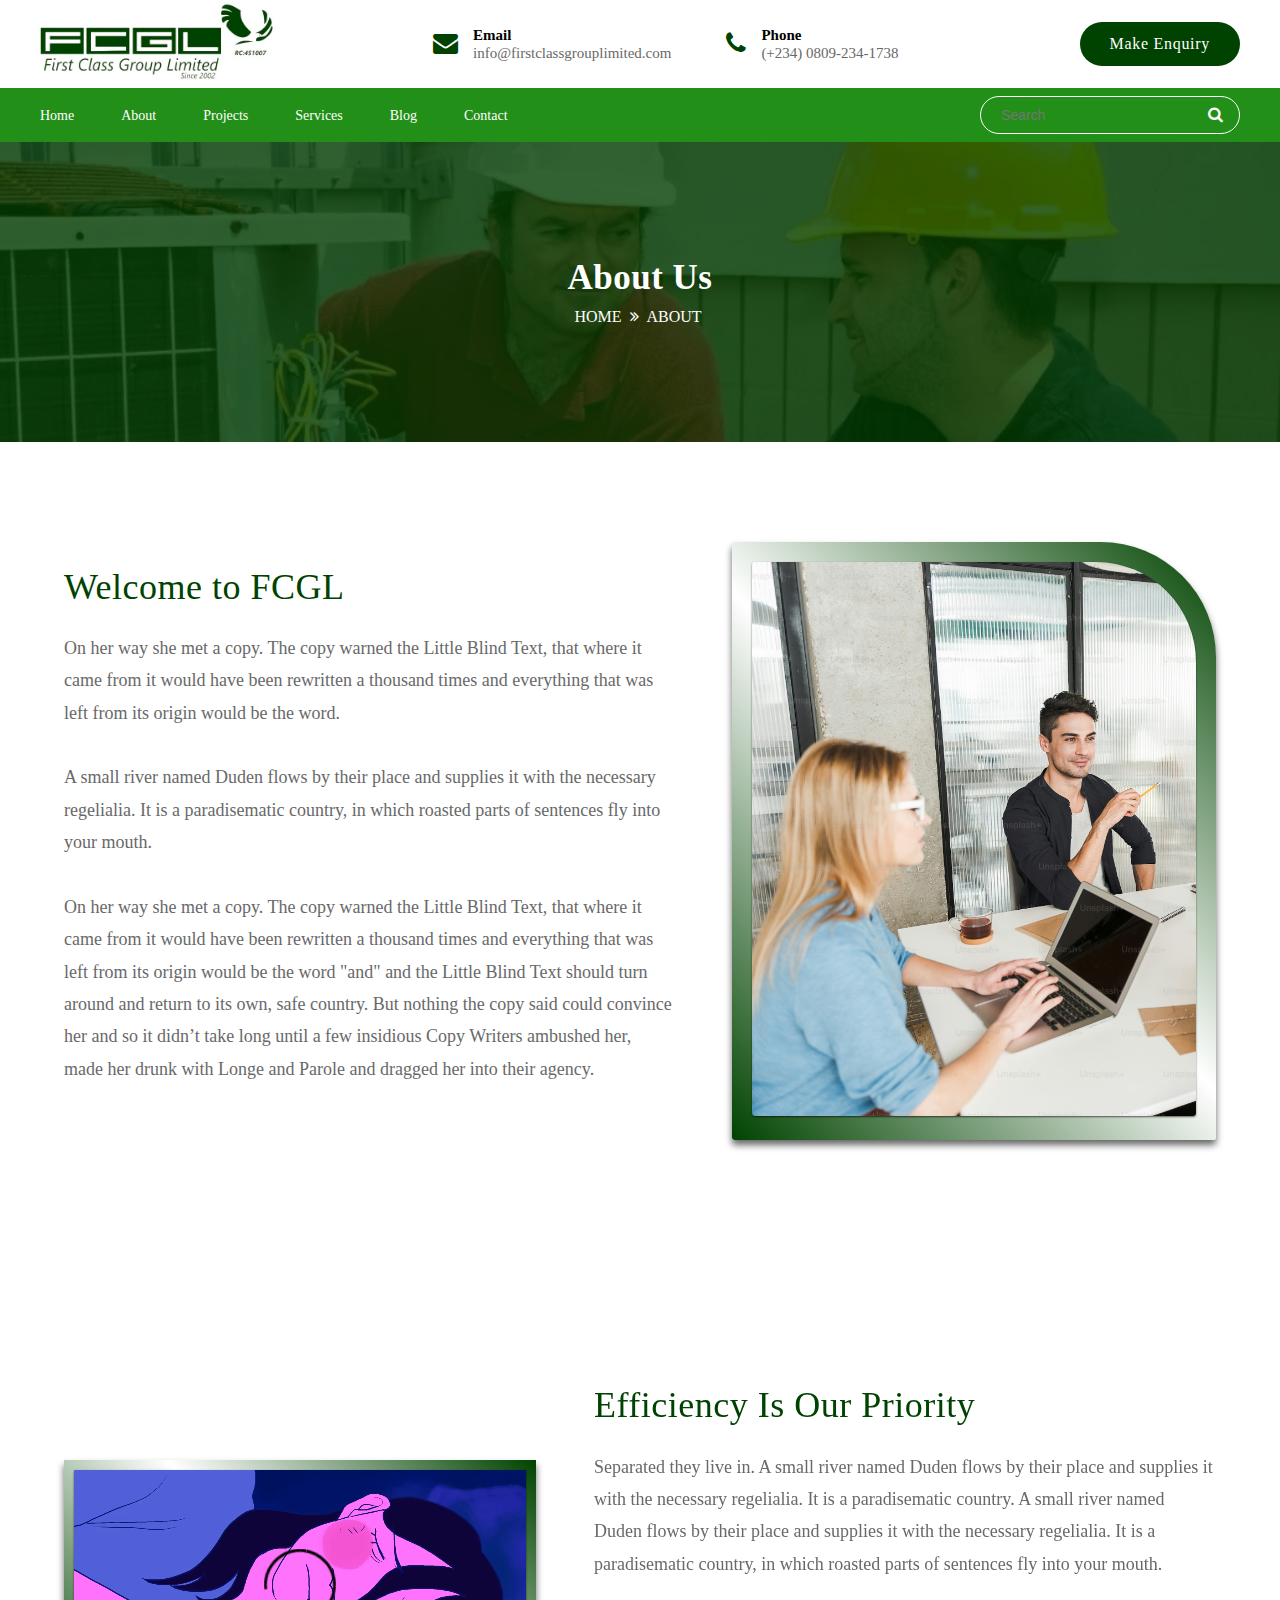
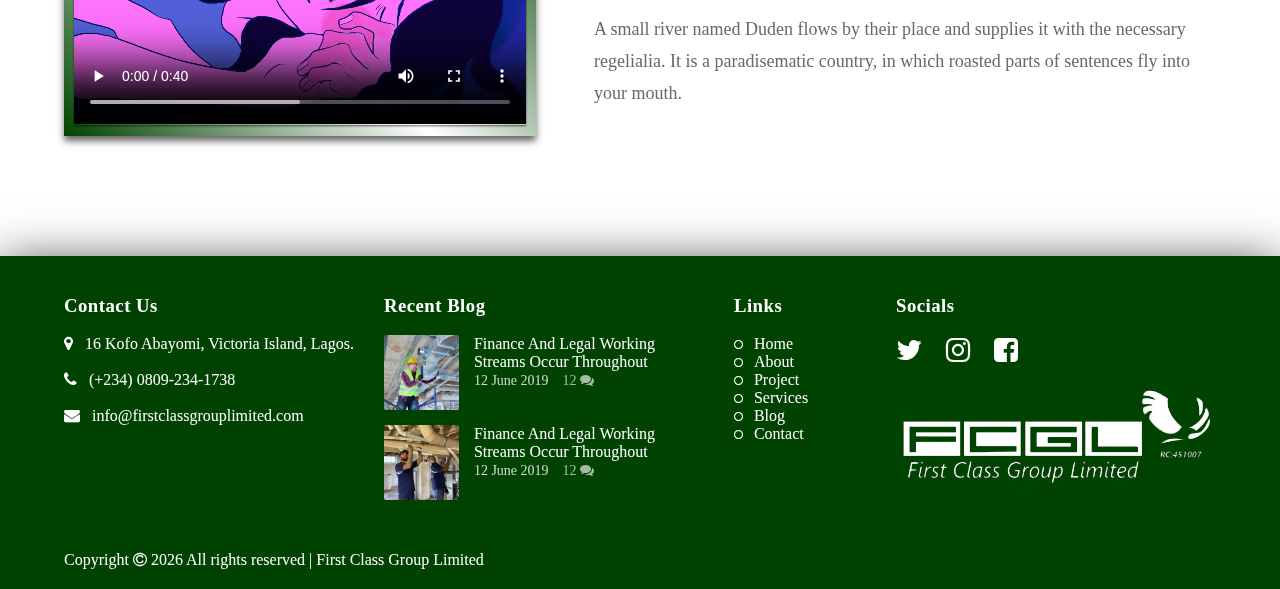
==== about.html @ 384cbd84 "new commit" ====
<!DOCTYPE html>
<html lang="en">
    <head>
        <meta charset="UTF-8" />
        <meta name="viewport" content="width=device-width, initial-scale=1.0">
        <link rel="stylesheet" href="https://cdnjs.cloudflare.com/ajax/libs/font-awesome/4.7.0/css/font-awesome.min.css">
        <script src="https://ajax.googleapis.com/ajax/libs/jquery/3.7.1/jquery.min.js"></script>
        <link rel="stylesheet" href="css/index.css">
        <link rel="stylesheet" href="css/about.css">
        <link rel="icon" type="image/x-icon" href="favicon.png">
        <title>First Class Group Limited</title>
    </head>
    <body id="body">
        <!--HEADER BAR-->
        <div class="header">
            <!--HEADER LOGO-->
            <div class="logo"><img src="img/logo.jpg"></div>
            <!---->
            
            <!--HEADER EMAIL-->
            <div class="header-email">
                <i class="fa fa-envelope"></i>
                <div>
                    <b>Email</b><br>
                    <a href="">info@firstclassgrouplimited.com</a>
                </div>
            </div>
            <!---->
            
            <!--HEADER PHONE-->
            <div class="header-phone">
                <i class="fa fa-phone"></i>
                <div>
                    <b>Phone</b><br>
                    <a href="">(+234) 0809-234-1738</a>
                </div>
            </div>
            <!---->
            
            <!--MAKE ENQUIRY-->
            <a class="enquiry-btn" href="">Make Enquiry</a>
            <!---->
        </div>
        <!--HEADER BAR END-->
        
        <!--NAVIGATION BAR-->
        <div class="nav">
            
            <!--NAV LINK END-->
            <div class="nav-links">
                <a href="index.html">Home</a>
                <a href="about.html">About</a>
                <a href="">Projects</a>
                <a href="">Services</a>
                <a href="">Blog</a>
                <a href="">Contact</a>
            </div>
            <!---->
            
            <!--NAV SEARCH-->
            <div class="nav-search">
                <input type="text" name="q" id="search" placeholder="Search">
                <button><i class="fa fa-search"></i></button>
            </div>
            <!---->
            
        </div>
        <!--NAVIGATION BAR END-->
        
        <!--LOADING SCREEN-->
        <div id="loader" class="loader-container">
            <div class="loader">
                <div class="inner-circle"></div>
            </div>
        </div>
        <!--LOADING SCREEN END-->
        
        <!--MOBILE NAV BAR-->
        <div class="nav-mobile">
            <div class="nav-logo"><img src="img/logo.jpg"></div>
            <div class="menu-icon"><button id="menu-button"><span>MENU</span><i class="fa fa-bars"></i></button></div>
        </div>
        <!--MOBILE NAV BAR END-->
        
        <!--ABOUT BANNER-->
        <div class="about-banner">
            <div class="about-banner-cont">
                <h1>About Us</h1>
                <span><a href="index.html">HOME</a>&nbsp;&nbsp;<i class="fa fa-angle-double-right"></i>&nbsp;&nbsp;ABOUT&nbsp;</span>
            </div>
        </div>
        <!--ABOUT BANNER END-->
        
        <!--ABOUT SECTION ONE-->
        <div class="about-sec1">
            <div class="half1">
                <h1>Welcome to FCGL</h1>
                <p>On her way she met a copy. 
                    The copy warned the Little Blind Text, 
                    that where it came from it would have been 
                    rewritten a thousand times and everything that was 
                    left from its origin would be the word.
                    <br><br>
                    A small river named Duden flows by their place and supplies it with the necessary regelialia. 
                    It is a paradisematic country, in which roasted parts of sentences fly into your mouth.
                    <br><br>
                    On her way she met a copy. 
                    The copy warned the Little Blind Text, 
                    that where it came from it would have been 
                    rewritten a thousand times and everything that 
                    was left from its origin would be the word "and" 
                    and the Little Blind Text should turn around and return to its own, 
                    safe country. But nothing the copy said could convince her and so it 
                    didn’t take long until a few insidious Copy Writers ambushed her, 
                    made her drunk with Longe and Parole and dragged her into their agency.
                </p>
            </div>
            <div class="half2">
                <img src="img/about/img.jpeg">
            </div>
        </div>
        <!--ABOUT SECTION ONE END-->
        
        <!--ABOUT SECTION TWO-->
            <div class="about-sec2">
                <div class="half3">
                    <video width="100%" controls>
                        <source src="vid/vid.mp4" type="video/mp4">
                        Sorry, Your browser does not support HTML video.
                    </video>
                </div>
                <div class="half4">
                    <h1>Efficiency Is Our Priority</h1>
                    <p>
                        Separated they live in. A small river named Duden flows by their place and 
                        supplies it with the necessary regelialia. It is a paradisematic country. 
                        A small river named Duden flows by their place and supplies it with the necessary regelialia. 
                        It is a paradisematic country, in which roasted parts of sentences fly into your mouth.
                        <br><br>
                        A small river named Duden flows by their place and supplies it with the necessary regelialia. 
                        It is a paradisematic country, in which roasted parts of sentences fly into your mouth.
                    </p>
                </div>
            </div>
        <!--ABOUT SECTION TWO END-->
        
        <!--FOOTER-->
            <div class="footer">
                <div class="footer-cont">
                    <div class="f-contact">
                        <h3>Contact Us</h3>
                        <span><i class="fa fa-map-marker"></i>&nbsp;&nbsp;&nbsp;<a href="">16 Kofo Abayomi, Victoria Island, Lagos.</a></span><br><br>
                        <span><i class="fa fa-phone"></i>&nbsp;&nbsp;&nbsp;<a href="">(+234) 0809-234-1738</a></span><br><br>
                        <span><i class="fa fa-envelope"></i>&nbsp;&nbsp;&nbsp;<a href="">info@firstclassgrouplimited.com</a></span>
                    </div>
                    <div class="f-rb">
                        <h3>Recent Blog</h3>
                        <div class="frb-sub">
                            <img src="img/frb/one.jpg">
                            <div>
                                <a href="">Finance And Legal Working Streams Occur Throughout</a><br>
                                <span>12 June 2019&nbsp;&nbsp;&nbsp;&nbsp;<b>12&nbsp;<i class="fa fa-comments"></i></b></span>
                            </div>
                        </div>
                        <div class="frb-sub">
                            <img src="img/frb/two.jpeg">
                            <div>
                                <a href="">Finance And Legal Working Streams Occur Throughout</a><br>
                                <span>12 June 2019&nbsp;&nbsp;&nbsp;&nbsp;<b>12&nbsp;<i class="fa fa-comments"></i></b></span>
                            </div>
                        </div>
                    </div>
                    <div class="f-links">
                        <h3>Links</h3>
                        <i class="fa fa-genderless"></i><a href="index.html">Home</a><br>
                        <i class="fa fa-genderless"></i><a href="about.html">About</a><br>
                        <i class="fa fa-genderless"></i><a href="">Project</a><br>
                        <i class="fa fa-genderless"></i><a href="">Services</a><br>
                        <i class="fa fa-genderless"></i><a href="">Blog</a><br>
                        <i class="fa fa-genderless"></i><a href="">Contact</a>
                    </div>
                    <div class="f-social">
                        <h3>Socials</h3>
                        <div class="socials-cont">
                            <a href=""><i class="fa fa-twitter"></i></a>
                            <a href=""><i class="fa fa-instagram"></i></a>
                            <a href=""><i class="fa fa-facebook-square"></i></a>
                        </div>
                        <img src="img/invertlogo.jpg">
                    </div>
                </div>
                <br><br>
                <span class="copyright">Copyright <i class="fa fa-copyright"></i> <b style="font-weight: 500" id="current-year"></b> All rights reserved | First Class Group Limited</span>
            </div>
        <!--FOOTER END-->
        
        <!--SIDE MENU-->
            <div id="menu-main" class="side-menu-cont">
                <div id="menu" class="side-menu">
                    <img src="img/invertlogo.jpg">
                    <button id="close-menu"><i class="fa fa-close"></i></button>
                    <ul>
                        <li><i class="fa fa-genderless"></i><a href="index.html">Home</a></li>
                        <li><i class="fa fa-genderless"></i><a href="about.html">About</a></li>
                        <li><i class="fa fa-genderless"></i><a href="">Projects</a></li>
                        <li><i class="fa fa-genderless"></i><a href="">Services</a></li>
                        <li><i class="fa fa-genderless"></i><a href="">Blog</a></li>
                        <li><i class="fa fa-genderless"></i><a href="">Contact</a></li>
                    </ul>
                    <span>Copyright <i class="fa fa-copyright"></i> <b style="font-weight: 500" id="menu-current-year"></b> | First Class Group Limited</span>
                </div>
            </div>
        <!--SIDE MENU-->
        
        <!--JAVASCRIPT-->
            <script type="text/javascript">

                /* DECLARATIONS */
                let banner = document.getElementById("home-banner");
                /* DECLARATIONS END */

                /* LOADING SCREEN SCRIPT */
                if( document.readyState === "ready" || document.readyState === "complete" ) {
                    document.getElementById("loader").style.display = "none";
                }
                else {
                    document.onreadystatechange =()=> {
                        if( document.readyState === "complete" ) {
                            document.getElementById("loader").style.display = "none";
                        }
                    }
                }
                /* LOADING SCREEN SCRIPT END */
                
                /* CURRENT YEAR SCRIPT */
                document.getElementById("current-year").innerHTML = new Date().getFullYear();
                document.getElementById("menu-current-year").innerHTML = new Date().getFullYear();
                /* CURRENT YEAR SCRIPT END */
                
                /* OPEN AND CLOSE SIDE MENU */
                document.getElementById("menu-button").onclick =()=> {
                    document.getElementById("menu-main").style.left = "0";
                    document.getElementById("menu").style.left = "0";
                    document.getElementById("body").style.overflow = "hidden";
                }
                
                document.getElementById("close-menu").onclick =()=> {
                    document.getElementById("menu-main").style.left = "-100%";
                    document.getElementById("menu").style.left = "-100%";
                    document.getElementById("body").style.overflow = "unset";
                }
                /* OPEN AND CLOSE SIDE MENU */
                
            </script>
        <!--JAVASCRIPT-->
    </body>
</html>
---- css/index.css ----
/*--BODY--*/
body {
    margin: 0;
    display: flex;
    flex-direction: column;
    font-family: Source Sans Pro;
    background: #004300;
}
/*--BODY END--*/

/*--HEADER BAR--*/
.header {
    background: white;
    display: flex;
    padding: 2px 35px
}

.logo {
    width: 20%;
    min-width: 200px;
    margin-right: 10%;
}

.logo img {
    width: 100%;
}

.header-email {
    display: flex;
    justify-content: center;
    align-items: center;
    margin: 0 20px;
}

.header-email i {
    font-size: 25px; 
    color: #004300;
    margin: 0 15px
}

.header-email b {
    font-size: 15px;
}

.header-email a {
    font-size: 15px;
    text-decoration: none;
    color: dimgrey;
}

.header-email a:hover {
    text-decoration: underline
}

.header-phone {
    display: flex;
    justify-content: center;
    align-items: center;
    margin: 0 20px;
}

.header-phone i {
    font-size: 25px; 
    color: #004300;
    margin: 0 15px
}

.header-phone b {
    font-size: 15px;
}

.header-phone a {
    font-size: 15px;
    text-decoration: none;
    color: dimgrey;
}

.header-phone a:hover {
    text-decoration: underline;
}

.enquiry-btn {
    position: absolute;
    right: 0;
    background: #004300;
    margin-right: 40px;
    justify-content: center;
    align-self: center;
    letter-spacing: 0.7px;
    padding: 13px 30px;
    text-decoration: none;
    color: white;
    border-radius: 40px;
}

.enquiry-btn:hover {
    background: white;
    color: #004300;
    box-shadow: 0 5px 7px 0 rgba(0,0,0,0.3);
    transition: 0.2s;
}

@media screen and (max-width: 1100px) {
    
    .logo {
        margin-right: 7%;
        min-width: unset;
    }
    
    .header-email {
        margin-left: 0;
        margin-right: 20px;
    }
    
    .header-email i {
        font-size: 22px
    }
    
    .header-email b {
        font-size: 14px;
    }
    
    .header-email a {
        font-size: 14px
    }
    
    .header-phone {
        margin-left: 0;
        margin-right: 20px;
    }
    
    .header-phone i {
        font-size: 22px;
    }
    
    .header-phone b {
        font-size: 14px;
    }
    
    .header-phone a {
        font-size: 14px;
    }
    
}

@media screen and (max-width: 965px) {
    .header {
        display: none;
    }
}
/*--HEADER BAR END--*/

/*--NAVIGATION BAR--*/
.nav {
    background: #228f18;
    display: flex;
    align-items: center;
    padding: 0 40px;
    cursor: default;
}

.nav-links {
    padding: 18px 0;
    margin-right: 32.%;
}

.nav-links a {
    font-size: 14px;
    margin-right: 43px;
    color: white;
    text-decoration: none;
    cursor: pointer !important;
}

.nav-links a:hover {
    color: #004300;
    transition: 0.1s;
}

.nav-search {
    position: absolute;
    right: 0;
    background: transparent;
    display: flex;
    justify-content: center;
    align-items: center;
    height: 30px;
    padding: 3px 10px;
    border: 1.5px solid white;
    border-radius: 40px;
    margin-right: 40px;
}

.nav-search input {
    background: transparent;
    border: none;
    margin-right: 10px;
    padding: 0 10px;
    font-size: 14px;
    color: white;
}

.nav-search input:focus {
    outline: none;
}

.nav-search button {
    border: none;
    background: none;
}

.nav-search i {
    color: white;
    font-size: 16px;
    cursor: pointer;
}

.nav-search i:hover {
    color: #004300;
    transition: 0.1s;
}

@media screen and (max-width: 965px) {
    .nav {
        display: none;
    }
}
/*--NAVIGATION BAR END--*/

/*--LOADING SCREEN--*/
.loader-container {
    background: white;
    position: absolute;
    top: 0;
    display: flex;
    justify-content: center;
    align-items: center;
    height: 100%;
    width: 100%;
}

.loader {
    width: 100px;
    height: 100px;
    display: flex;
    justify-content: center;
    align-items: center;
    border-radius: 50%;
    background: linear-gradient(0deg, #FFFFFF 50%, #004300 100%);
    animation: spin 1s linear infinite;
}

.inner-circle {
    width: 90%;
    height: 90%;
    background-color: white;
    border-radius: 50%;
}

@keyframes spin {
    from {
        transform: rotate(0);
    }
    to  {
        transform: rotate(360deg);
    }
}
/*--LOADING SCREEN END--*/

/*--MOBILE NAV BAR--*/
.nav-mobile {
    background: white;
    display: none;
    padding-left: 20px;
    padding-top: 3px;
    padding-right: 0;
    padding-bottom: 0;
}

.nav-logo {
    width: 20%;
}

.nav-logo img {
    width: 100%;
    min-width: 150px;
}

.menu-icon {
    position: absolute;
    right: 0;
    display: flex;
    justify-content: center;
    align-items: center;
    padding-top: 17px;
    padding-right: 20px;
}

.menu-icon button {
    background: transparent;
    display: flex;
    justify-content: center;
    align-items: center;
    padding: 3px 10px;
    border: none;
    color: #004300;
    border-radius: 40px;
    cursor: pointer;
}

.menu-icon button:hover {
    color: white;
    background-color: #004300;
    transition: 0.2s;
}

.menu-icon span {
    font-size: 15px;
    margin-right: 5px;
}

.menu-icon i {
    font-size: 22px;
}

@media screen and (max-width: 965px) {
    
    .nav-mobile {
        display: flex;
    }
    
}

@media screen and (max-width: 815px) {
    
    .menu-icon {
        padding-top: 13px;
    }
    
}
/*--MOBILE NAV BAR END--*/

/*--HOME BANNER--*/
.banner-1 {
    display: flex;
    background-image: url(banners/home1.jpg);
    background-size: cover;
    background-position: center;
    flex-direction: column;
    padding-top: 130px;
    padding-bottom: 200px;
    padding-left: 7%;
    padding-right: 7%;
}

.banner-2 {
    display: flex;
    background-image: url(banners/home2.jpg);
    background-size: cover;
    background-position: center;
    flex-direction: column;
    padding-top: 130px;
    padding-bottom: 200px;
    padding-left: 7%;
    padding-right: 7%;
}

.banner-3 {
    display: flex;
    background-image: url(banners/home3.jpg);
    background-size: cover;
    background-position: center;
    flex-direction: column;
    padding-top: 130px;
    padding-bottom: 200px;
    padding-left: 7%;
    padding-right: 7%;
}

.bcont-1 {
    display: none;
    width: 60%;
    min-width: 270px;
    color: white;
}

.bcont-1 h4 {
    font-size: 23px;
    opacity: 1;
	animation-name: fadeInOpacity;
	animation-iteration-count: 1;
	animation-timing-function: ease-in;
	animation-duration: 1s;
    cursor: default;
}

.bcont-1 h1 {
    font-size: 50px;
    opacity: 1;
	animation-name: fadeInOpacity;
	animation-iteration-count: 1;
	animation-timing-function: ease-in;
	animation-duration: 1s;
    cursor: default;
}

.bcont-2 {
    display: none;
    width: 60%;
    min-width: 270px;
    color: white;
}

.bcont-2 h4 {
    font-size: 23px;
    opacity: 1;
	animation-name: fadeInOpacity;
	animation-iteration-count: 1;
	animation-timing-function: ease-in;
	animation-duration: 1s;
    cursor: default;
}

.bcont-2 h1 {
    font-size: 50px;
    opacity: 1;
	animation-name: fadeInOpacity;
	animation-iteration-count: 1;
	animation-timing-function: ease-in;
	animation-duration: 1s;
    cursor: default;
}

.bcont-3 {
    display: none;
    width: 60%;
    min-width: 270px;
    color: white;
}

.bcont-3 h4 {
    font-size: 23px;
    opacity: 1;
	animation-name: fadeInOpacity;
	animation-iteration-count: 1;
	animation-timing-function: ease-in;
	animation-duration: 1s;
    cursor: default;
}

.bcont-3 h1 {
    font-size: 50px;
    opacity: 1;
	animation-name: fadeInOpacity;
	animation-iteration-count: 1;
	animation-timing-function: ease-in;
	animation-duration: 1s;
    cursor: default;
}

@keyframes fadeInOpacity {
	0% {
		opacity: 0;
	}
	100% {
		opacity: 1;
	}
}

.services-btn {
    background-color: #228f18;
    width: 95px;
    padding: 13px 30px;
    border-radius: 40px;
    font-weight: bold;
    color: white;
    text-decoration: none;
    letter-spacing: 0.5px;
}

.services-btn:hover {
    background-color: #004300;
    transition: 0.2s;
}

@media screen and (max-width: 1150px) {
    
    .bcont-1, .bcont-2, .bcont-3 {
        height: 300px;
        margin-bottom: 20px;
    }
    
}

@media screen and (max-width: 740px) {
    
    .bcont-1, .bcont-2, .bcont-3 {
        height: 350px;
    }
    
}

@media screen and (max-width: 720px) {
    
    .bcont-1, .bcont-2, .bcont-3 {
        height: 320px;
    }
    
    .banner-1, .banner-2, .banner-3 {
        padding-top: 100px;
    }
    
    .bcont-1 h4, .bcont-2 h4, .bcont-3 h4 {
        font-size: 20px;
    }
    
    .bcont-1 h1, .bcont-2 h1, .bcont-3 h1 {
        font-size: 40px;
    }
}

@media screen and (max-width: 450px) {
    
    .bcont-1 h4, .bcont-2 h4, .bcont-3 h4 {
        font-size: 18px;
    }
    
    .bcont-1 h1, .bcont-2 h1, .bcont-1 h1 {
        font-size: 36px;
    }
    
}
/*--HOME BANNER END--*/

/*--MAIN FEATURES--*/
.main-features {
    margin: 0;
    display: flex;
    padding: 120px 5%;
    background: white;
}

.left {
    width: 57%;
    margin-right: 3%;
}

.left h1 {
    font-weight: 600;
    color: #004300;
}

.p {
    color: dimgrey;
}

.left-sub {
    display: flex;
    flex-wrap: wrap;
    justify-content: left;
    align-content: left;
    padding-top: 20px;
    /* display: flex; */
    /* flex-wrap: wrap; */
}

.cell {
    margin: 20px 15px;
    background: #228f18;
    width: 220px;
    text-align: center;
    padding: 40px 25px;
    border-top-right-radius: 50px;
    border-top-left-radius: 3px;
    border-bottom-left-radius: 3px;
    border-bottom-right-radius: 3px;
    box-shadow: 0 4px 6px 0 rgba(0,0,0,0.3);
    color: white;
}

.cell i {
    font-size: 30px;
}

.cell h3 {
    cursor: default;
}

.cell span {
    cursor: default;
}

.right {
    background: #004300;
    width: 40%;
    padding: 15px 20px;
    border-radius: 3px;
}

.right h3 {
    font-size: 23px;
    font-weight: 600;
    color: white;
}

.right p {
    color: white;
}

.right img {
    width: 100%;
    border-radius: 3px;
}

.right a {
    background: #228f18;
    text-decoration: none;
    color: white;
    font-size: 18px;
    padding: 7px 12px;
    border-radius: 40px;
}

.right a:hover {
    background: white;
    color: #004300;
    transition: 0.2s;
}

@media screen and (max-width: 1214px) {
    
    .cell {
        width: 200px;
        
    }
    
}

@media screen and (max-width: 1138px) {
    
    .cell {
        width: 180px;
        padding: 30px 25px;
    }
    
}

@media screen and (max-width: 1058px) {
    
    .main-features {
        padding: 100px 3%;
    }
    
    .cell {
        width: 170px;
        padding: 15px 25px;
        margin: 15px 10px;
    }
    
    .right {
        padding: 10px 20px;
        padding-bottom: 30px;
    }
    
    .right p {
        font-size: 15px;
    }
}

@media screen and (max-width: 980px) {
    
    .main-features {
        flex-direction: column;
        padding: 100px 3%;
    }
    
    .left {
        width: 100%;
        text-align: center;
        margin-bottom: 100px;
    }
    
    .p {
        margin-left: 10%;
        margin-right: 10%;
    }
    
    .right {
        width: 92%;
        padding: 50px 4%;
    }
    
    .left-sub {
        justify-content: center;
        align-content: center;
        padding-left: 5%;
        padding-right: 5%;
        margin-top: 20px;
    }
    
    .cell {
        width: 200px;
        padding: 25px;
    }
    
}

@media screen and (max-width: 668px) {
    
    .cell {
        width: 160px;
    }
    
}

@media screen and (max-width: 568px) {
    
    .cell {
        width: 140px;
        padding: 10px 25px;
        
    }
    
}

@media screen and (max-width: 520px) {
    
    .cell {
        width: 130px;
        font-size: 14px;
    }
    
}

@media screen and (max-width: 492px) {
    
    .cell {
        width: 25%;
        font-size: 13px;
    }
    
}
/*--MAIN FEATURES--*/

/*--REQUEST QUOTE--*/
.request-quote {
    background-image: url(banners/quote.PNG)
}

.tint {
    background: rgba(34, 143, 24, 0.8);
    display: flex;
    padding: 50px 5%;
}

.tint span {
    font-size: 32px;
    letter-spacing: 0.5px;
    color: white;
    font-weight: 700;
}

.tint a {
    position: absolute;
    right: 0;
    margin-right: 5%;
    text-decoration: none;
    background: transparent;
    border: 2px solid white;
    border-radius: 40px;
    padding: 12px 35px;
    color: white;
    transition: 0.2s;
}

.tint a:hover {
    background: white;
    color: #228f18;
}

@media screen and (max-width: 900px) {
    
    .tint a {
        position: unset;
        right: unset;
        margin-top: 20px;
        margin-right: 0;
        width: 100px;
    }
    
    .tint {
        flex-direction: column;
    }
    
}
/*--REQUEST QUOTE--*/

/*--RECENT PROJECTS--*/
.recent-projects {
    background: white;
    padding: 120px 0;
}

.recent-projects h1 {
    text-align: center;
    font-weight: 600;
    color: #004300;
}

.p2 {
    text-align: center;
    margin: 10px 20%;
    color: dimgrey;
}

.projects-cont {
    background: cyan;
    display: flex;
    flex-wrap: wrap;
    margin-top: 50px;
}

.project1 {
    background-image: url(projects/1.PNG);
    background-size: cover;
    background-position: center;
    width: 25%;
    height: 270px;
}

.project2 {
    background-image: url(projects/2.jpeg);
    background-size: cover;
    background-position: center;
    width: 25%;
    height: 270px;
}

.project3 {
    background-image: url(projects/3.jpg);
    background-size: cover;
    background-position: center;
    width: 25%;
    height: 270px;
}

.project4 {
    background-image: url(projects/4.jpeg);
    background-size: cover;
    background-position: center;
    width: 25%;
    height: 270px;
}

.project5 {
    background-image: url(projects/5.jpg);
    background-size: cover;
    background-position: center;
    width: 25%;
    height: 270px;
}

.project6 {
    background-image: url(projects/6.jpg);
    background-size: cover;
    background-position: center;
    width: 25%;
    height: 270px;
}

.project7 {
    background-image: url(projects/7.jpg);
    background-size: cover;
    background-position: center;
    width: 25%;
    height: 270px;
}

.project8 {
    background-image: url(projects/8.png);
    background-size: cover;
    background-position: center;
    width: 25%;
    height: 270px;
}

.p-sub {
    text-align: center;
    color: white; 
    background: rgba(34, 143, 24, 0.9);
    height: 100%;
    opacity: 0%;
    cursor: pointer;
    transition: 0.3s;
}

.p-sub:hover {
    opacity: 100%;
}

.p-sub h3 {
    font-size: 30px;
    font-weight: 600;
    margin-top: 0;
}

.p-sub span {
    font-size: 22px;
}

.p-sub a {
    text-decoration: none;
    padding: 5px 12px;
    color: white;
    border-radius: 40px;
    border: 1.5px white solid;
    transition: 0.2s;
}

.p-sub a:hover {
    background: white;
    color: #228f18;
}

@media screen and (max-width: 980px) {
    
    .projects-cont {
        flex-direction: column;
    }
    
    .project1, .project2, .project3, .project4, .project5, .project6, .project7, .project8 {
        width: 100%;
    }
    
    .p2 {
        margin: 10px 10%;
    }
}
/*--RECENT PROJECTS--*/

/*--OUR CLIENTS--*/
.our-clients {
    background: white;
    padding: 0 5%;
}

.our-clients h1 {
    text-align: center;
    color: #004300;
    font-weight: 600;
}

.clients-cont {
    display: flex;
    flex-wrap: wrap;
    margin-top: 30px;
    margin-bottom: 70px;
}

.clients-cont img {
    width: 21%;
    margin: 30px 2%;
}

@media screen and (max-width: 980px) {
    
    .clients-cont img {
        width: 46%;
        margin: 30px 2%;
    }
    
}
/*--OUR CLIENTS--*/

/*--RECENT BLOG--*/
.recent-blog {
    background: #f5f5f5;
    padding: 100px 5%;
    text-align: center;
}

.recent-blog h1 {
    text-align: center;
    color: #004300;
    font-weight: 600;
}

.rb-cont {
    display: flex;
    margin-top: 50px;
}

.rb-post {
    text-align: left;
    margin: 0 10px;
    border: 5px #228f18 solid;
    border-radius: 3px;
    cursor: default;
}

.rb-post span {
    float: right;
    font-size: 15px;
    color: darkgrey;
}

.rb-img1 {
    background-image: url(rb/1.jpg);
    background-size: cover;
    background-position: center;
    height: 250px;
}

.rb-img2 {
    background-image: url(rb/2.jpg);
    background-size: cover;
    background-position: center;
    height: 250px;
}

.rb-img3 {
    background-image: url(rb/3.jpg);
    background-size: cover;
    background-position: center;
    height: 250px;
}

.rb-img1 b, .rb-img2 b, .rb-img3 b {
    background: #228f18;
    color: white;
    padding: 2px 5px;
    font-size: 18px;
    border-bottom-right-radius: 3px;
}
 

.rb-body {
    background: white;
    padding: 20px;
    padding-bottom: 30px;
}

.rb-body h3 {
    font-size: 23px;
    font-weight: 500;
}

.rb-body p {
    color: dimgrey;
}

.rb-body a {
    text-decoration: none;
    padding: 7px 15px;
    color: white;
    background: #228f18;
    border: 2px #228f18 solid;
    border-radius: 40px;
    transition: 0.2s;
}

.rb-body a:hover {
    color: #228f18;
    background: white;
}

@media screen and (max-width: 980px) {
    
    .rb-cont {
        display: grid;
    }
    
    .rb-post {
        margin: 10px 0;
    }
}

/*--RECENT BLOG--*/

/*--FOOTER--*/
.footer {
    background-color: transparent;
    padding: 20px 5%;
    color: white;
    box-shadow: 0 12px 50px 0 rgba(0,0,0,0.9);
}

.footer a {
    color: white;
    font-weight: 500;
    text-decoration: none;
    margin-bottom: 5px;
}

.footer a:hover {
    text-decoration: underline;
}

.footer h3 {
    letter-spacing: 0.5px;
    font-weight: 600;
}

.footer-cont {
    display: flex;
}

.f-contact {
    margin-right: 30px;
}

.f-rb {
    margin-right: 30px;
    width: 320px;
}

.frb-sub {
    display: flex;
    margin-bottom: 15px;
}

.frb-sub img {
    width: 75px;
    margin-right: 15px;
    border-radius: 2px;
}

.frb-sub span, .frb-sub b {
    font-size: 14px;
    font-weight: 100;
    opacity: 0.8;
    cursor: default;
}

.f-links i {
    margin-right: 10px;
    font-size: 14px;
}

.f-social {
    width: 25%;
    position: absolute;
    right: 0;
    margin-right: 5%;
    cursor: default;
}

.f-social img {
    width: 100%;
}

.f-social a {
    font-size: 28px;
    margin-right: 20px;
    transition: 0.2s;
    cursor: pointer !important;
}

.f-social a:hover {
    color: #228f18;
}

.f-social i {
    cursor: pointer !important;
}

.socials-cont {
    margin-bottom: 20px;
}

.copyright {
    text-align: center;
}

@media screen and (max-width: 1170px) {
    
    .f-contact {
        margin-right: 10px;
    }
    
    .f-rb {
        margin-right: 10px;
    }
}

@media screen and (max-width: 1090px) {
    
    .footer {
        padding: 20px 7%;
    }
    
    .footer-cont {
        flex-direction: column;
    }
    
    .f-contact, .f-rb, .f-links {
        margin-bottom: 20px;
    }
    
    .f-social {
        width: 40%;
        min-width: 250px;
        position: unset;
        right: unset;
    }
    
}
/*--FOOTER--*/

/*--SIDE MENU--*/
.side-menu-cont {
    background: rgba(34, 143, 24, 0.7);
    position: fixed;
    left: -100%;
    z-index: 1;
    top: 0;
    width: 100%;
    height: 100%;
}

.side-menu {
    position: relative;
    left: -100%;
    background: #004300;
    color: white;
    height: 100%;
    width: 60%;
    min-width: 280px;
    padding: 10px;
    transition: 0.2s;
}

.side-menu img {
    width: 75%;
    min-width: 220px;
}

.side-menu button {
    float: right;
    border: none;
    background: transparent;
    color: white;
    cursor: pointer;
    transition: 0.2s;
    padding: 2px;
}

.side-menu button:hover {
    color: #228f18;
}

.side-menu button i {
    font-size: 18px;
}

.side-menu ul {
    color: white;
    letter-spacing: 0.5px;
    font-weight: 600;
    list-style-type: none;
    line-height: 2.5;
    padding: 0 10px;
    margin-top: 20px;
}

.side-menu li i {
    font-size: 14px;
    margin-right: 10px;
}

.side-menu a {
    color: white;
    font-size: 15px;
    text-decoration: none;
}

.side-menu a:hover {
    text-decoration: underline;
}

.side-menu span {
    position: absolute;
    margin-bottom: 35px;
    bottom: 0;
    font-size: 14px;
    cursor: default;
}

.side-menu span i {
    font-size: 14px;
}
/*--SIDE MENU--*/
---- css/about.css ----
/* ABOUT BANNER */
.about-banner {
    background-image: url(banners/about.jpg);
    background-repeat: no-repeat;
    background-position: center;
    background-size: cover;
    height: 300px;
}

.about-banner-cont {
    display: flex;
    flex-direction: column;
    justify-content: center;
    align-content: center;
    background: rgba(0, 67, 0, 0.7);
    text-align: center;
    color: white;
    height: 100%;
}

.about-banner-cont h1 {
    margin-top: 0;
    margin-bottom: 10px;
    letter-spacing: 0.5px;
    font-size: 35px;
}

.about-banner-cont a {
    color: white;
    text-decoration: none;
}

.about-banner-cont a:hover {
    text-decoration: underline;
}

@media screen and (max-width: 900px) {
    
    .about-banner {
        height: 250px;
    }
    
}
/* ABOUT BANNER END */

/* ABOUT SECTION 1 */
.about-sec1 {
    display: flex;
    background: white;
    padding: 100px 5%;
}

.half1 {
    width: 55%;
    margin-right: 5%;
}

.half1 h1 {
    font-size: 36px;
    font-weight: 500;
    color: #004300;
    letter-spacing: 0.5px;
}

.half1 p {
    line-height: 1.8;
    color: dimgrey;
    font-size: 18px;
}

.half2 {
    background-image: linear-gradient(46deg, #004300, #ffffff, #004300);
    width: 40%;
    padding: 20px;
    border-top-left-radius: 3px;
    border-top-right-radius: 115px;
    border-bottom-left-radius: 3px;
    border-bottom-right-radius: 3px; 
    box-shadow: 0 5px 7px 0 rgba(0,0,0,0.6);
}

.half2 img {
    width: 100%;
    border-top-left-radius: 3px;
    border-top-right-radius: 100px;
    border-bottom-left-radius: 3px;
    border-bottom-right-radius: 3px; 
    box-shadow: 0 1px 2px 0 rgba(0,0,0,0.6);
}

@media screen and (max-width: 1200px) {
    
    .half1 p {
        font-size: 17px;
    }
    
}

@media screen and (max-width: 1100px) {
    
    .half1 p {
        font-size: 16px;
    }
    
}

@media screen and (max-width: 950px) {
    
    .half1 p {
        font-size: 15px;
        line-height: 1.5;
    }
    
}

@media screen and (max-width: 900px) {

    .about-sec1 {
        flex-direction: column;
        padding: 70px 5%;
    }
    
    .half1 {
        width: 100%;
        margin-right: 0;
        margin-bottom: 30px;
    }
    
    .half2 {
        width: inherit;
    }
    
}
/* ABOUT SECTION 1 END */

/* ABOUT SECTION 2 */
.about-sec2 {
    background: white;
    display: flex;
    padding: 120px 5%;
}

.half3 {
    width: 40%;
    padding: 10px;
    background-image: linear-gradient(46deg, #004300, #ffffff, #004300);
    box-shadow: 0 5px 7px 0 rgba(0,0,0,0.6);
    height: 255.617px;
    margin-top: 100px;
}

.half3 video {
    box-shadow: 0 1px 2px 0 rgba(0,0,0,0.6);
}

.half4 {
    width: 55%;
    margin-left: 5%;
}

.half4 h1 {
    font-size: 36px;
    font-weight: 500;
    color: #004300;
    letter-spacing: 0.5px;
}

.half4 p {
    line-height: 1.8;
    color: dimgrey;
    font-size: 18px;
}

@media screen and (max-width: 1200px) {
    
    .half3 {
        height: 240px;
    }
    
    .half4 p {
        font-size: 17px;
    }
    
}

@media screen and (max-width: 1150px) {
    
    .half3 {
        height: 230px;
    }
    
}

@media screen and (max-width: 1100px) {
    
    .half3 {
        height: 220px;
    }
    
    .half4 p {
        font-size: 16px;
    }
    
}

@media screen and (max-width: 1000px) {
    
    .half3 {
        height: 200px;
    }
    
}

@media screen and (max-width: 950px) {
    
    .about-sec2 {
        padding: 80px 5%;
    }
    
    .half3 {
        height: 190px;
        margin-top: 80px;
    }
    
    .half4 p {
        font-size: 15px;
        line-height: 1.5;
    }
    
}

@media screen and (max-width: 900px) {
    
    .about-sec2 {
        flex-direction: column-reverse;
        padding-bottom: 170px;
    }
    
    .half3 {
        width: inherit;
        height: unset;
        margin-top: 50px;
    }
    
    .half4 {
        width: 100%;
        margin: 0;
    }
    
}
/* ABOUT SECTION 2 END */
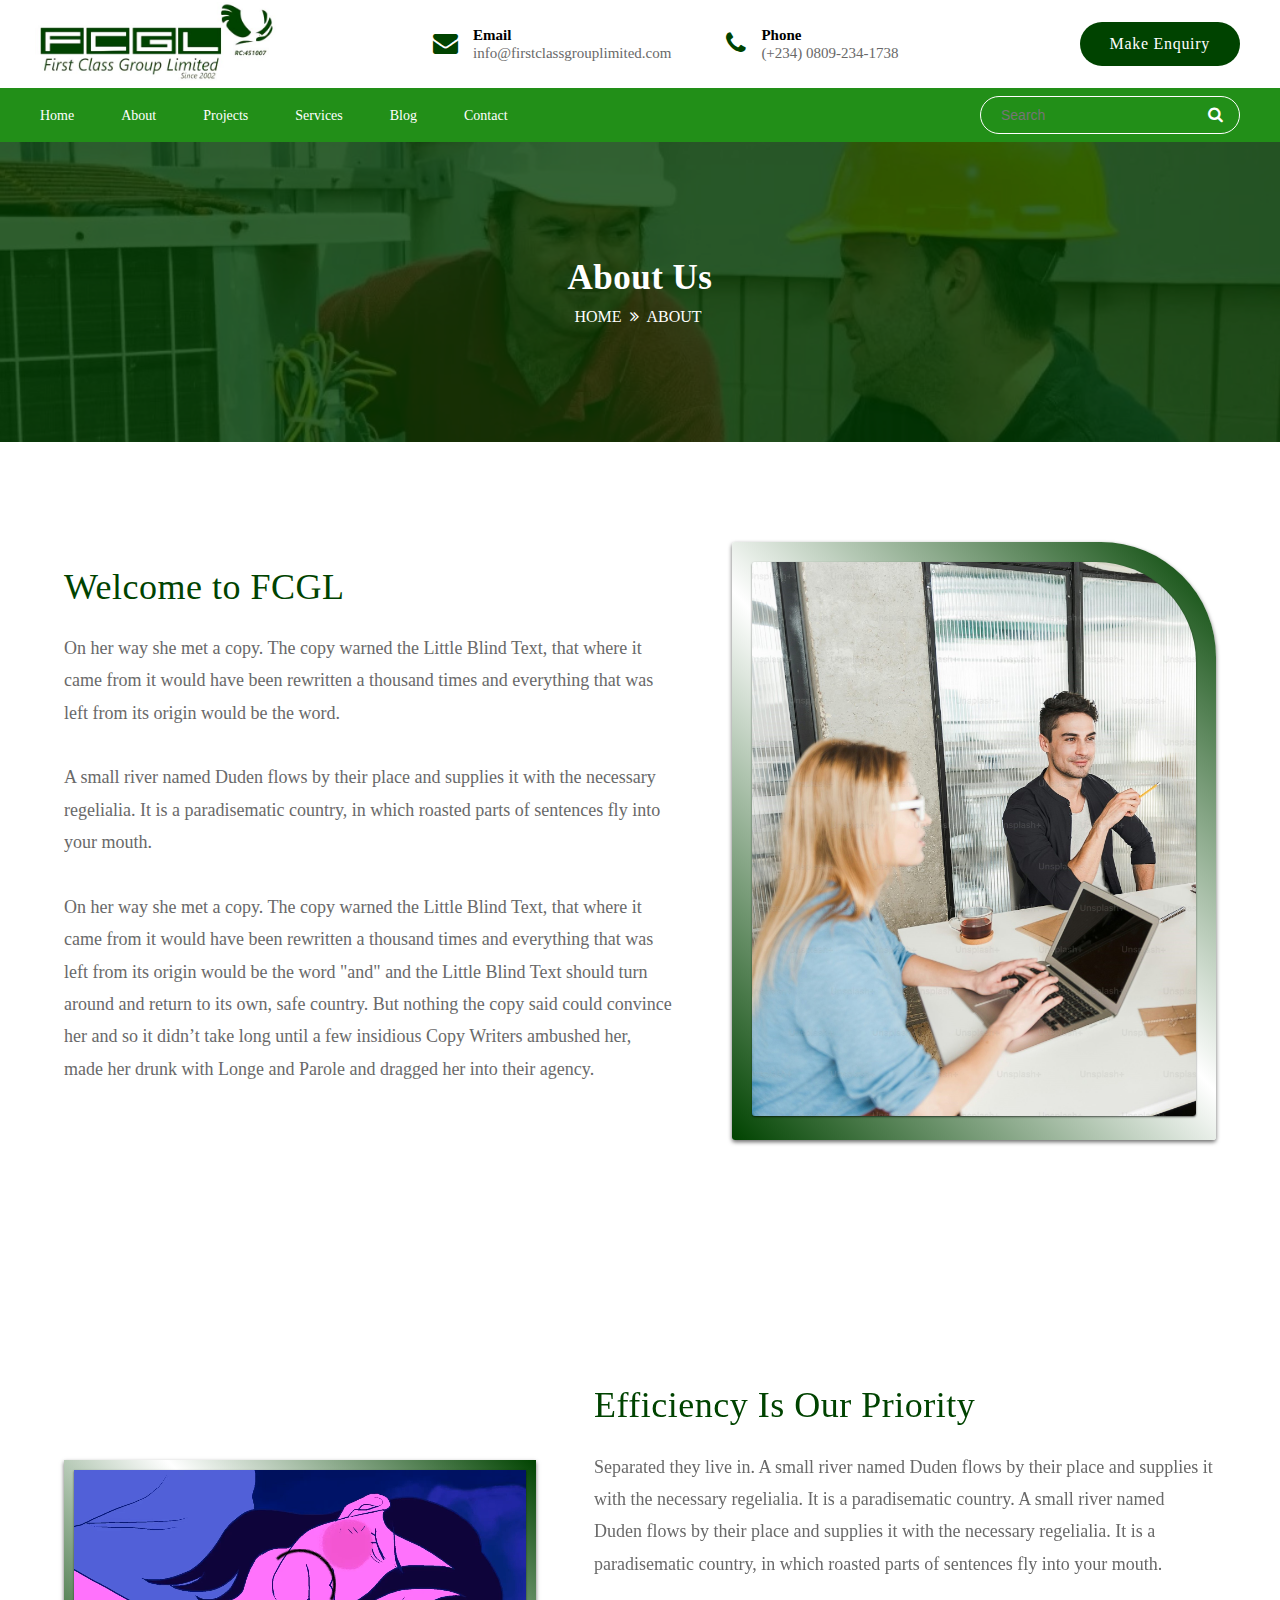
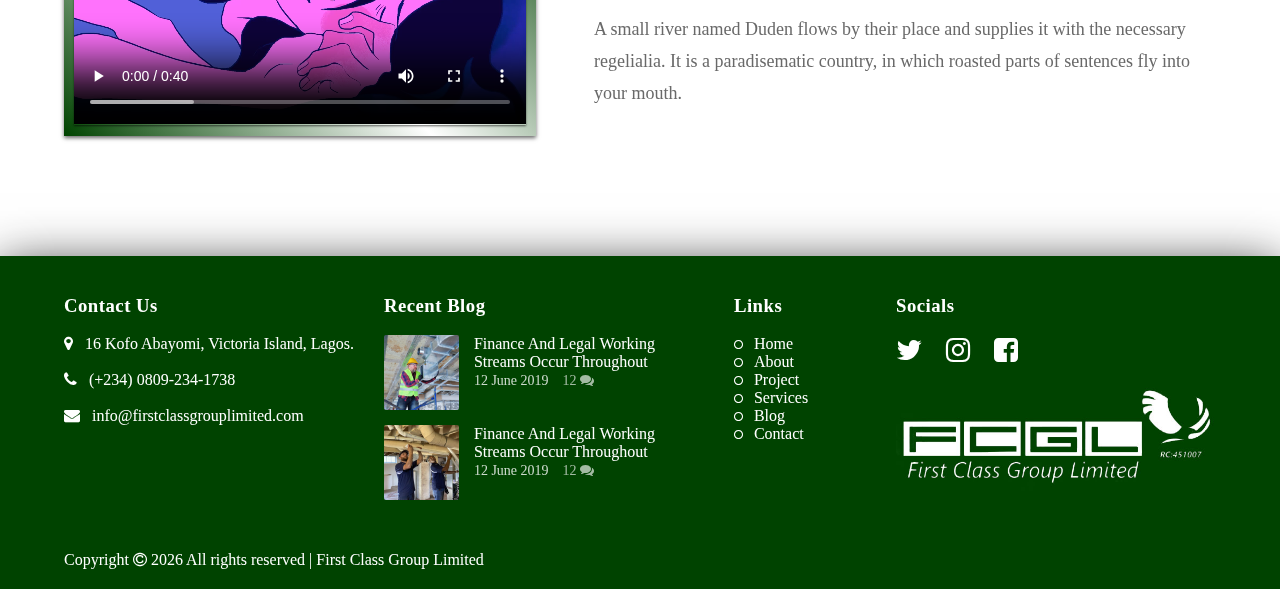
==== commit 71bc5a1f: "new commit" ====
--- a/about.html
+++ b/about.html
@@ -50,8 +50,8 @@
             <div class="nav-links">
                 <a href="index.html">Home</a>
                 <a href="about.html">About</a>
-                <a href="">Projects</a>
-                <a href="">Services</a>
+                <a href="projects.html">Projects</a>
+                <a href="services.html">Services</a>
                 <a href="">Blog</a>
                 <a href="">Contact</a>
             </div>
@@ -174,8 +174,8 @@
                         <h3>Links</h3>
                         <i class="fa fa-genderless"></i><a href="index.html">Home</a><br>
                         <i class="fa fa-genderless"></i><a href="about.html">About</a><br>
-                        <i class="fa fa-genderless"></i><a href="">Project</a><br>
-                        <i class="fa fa-genderless"></i><a href="">Services</a><br>
+                        <i class="fa fa-genderless"></i><a href="projects.html">Project</a><br>
+                        <i class="fa fa-genderless"></i><a href="services.html">Services</a><br>
                         <i class="fa fa-genderless"></i><a href="">Blog</a><br>
                         <i class="fa fa-genderless"></i><a href="">Contact</a>
                     </div>
@@ -202,8 +202,8 @@
                     <ul>
                         <li><i class="fa fa-genderless"></i><a href="index.html">Home</a></li>
                         <li><i class="fa fa-genderless"></i><a href="about.html">About</a></li>
-                        <li><i class="fa fa-genderless"></i><a href="">Projects</a></li>
-                        <li><i class="fa fa-genderless"></i><a href="">Services</a></li>
+                        <li><i class="fa fa-genderless"></i><a href="projects.html">Projects</a></li>
+                        <li><i class="fa fa-genderless"></i><a href="services.html">Services</a></li>
                         <li><i class="fa fa-genderless"></i><a href="">Blog</a></li>
                         <li><i class="fa fa-genderless"></i><a href="">Contact</a></li>
                     </ul>
--- a/css/index.css
+++ b/css/index.css
@@ -814,7 +814,6 @@
 }
 
 .projects-cont {
-    background: cyan;
     display: flex;
     flex-wrap: wrap;
     margin-top: 50px;
--- a/css/about.css
+++ b/css/about.css
@@ -76,7 +76,7 @@
     border-top-right-radius: 115px;
     border-bottom-left-radius: 3px;
     border-bottom-right-radius: 3px; 
-    box-shadow: 0 5px 7px 0 rgba(0,0,0,0.6);
+    box-shadow: 0 2px 4px 0 rgba(0,0,0,0.6);
 }
 
 .half2 img {
@@ -106,6 +106,10 @@
 
 @media screen and (max-width: 950px) {
     
+    .half1 h1 {
+        font-size: 32px;
+    }
+    
     .half1 p {
         font-size: 15px;
         line-height: 1.5;
@@ -144,7 +148,7 @@
     width: 40%;
     padding: 10px;
     background-image: linear-gradient(46deg, #004300, #ffffff, #004300);
-    box-shadow: 0 5px 7px 0 rgba(0,0,0,0.6);
+    box-shadow: 0 2px 4px 0 rgba(0,0,0,0.6);
     height: 255.617px;
     margin-top: 100px;
 }
@@ -222,6 +226,10 @@
         margin-top: 80px;
     }
     
+    .half4 h1 {
+        font-size: 32px;
+    }
+    
     .half4 p {
         font-size: 15px;
         line-height: 1.5;
